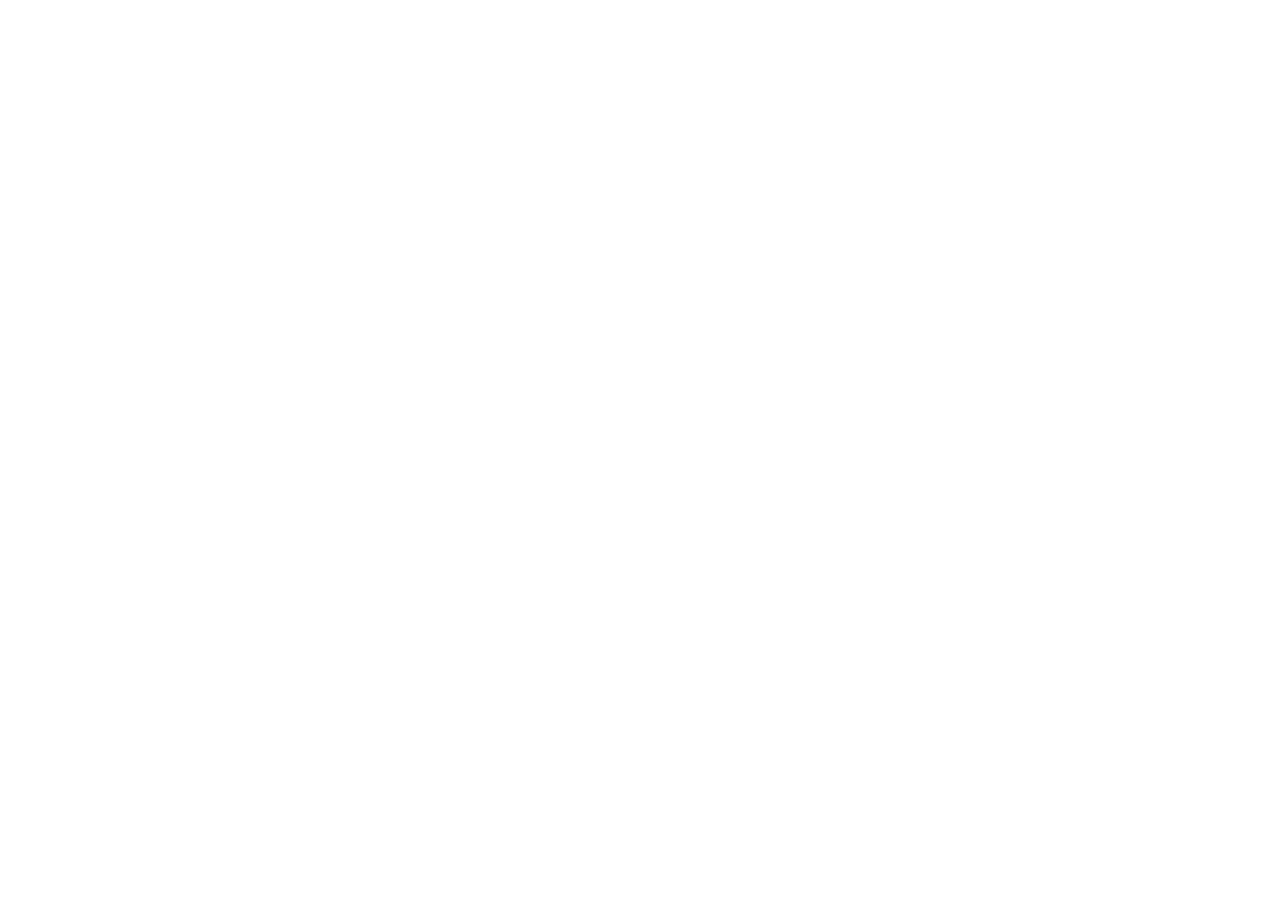
==== index.html @ 5e1c578a "criei a pagina principal" ====
<!DOCTYPE html>
<html lang="pt-br">
<head>
    <meta charset="UTF-8">
    <meta name="viewport" content="width=device-width, initial-scale=1.0">
    <title>Projeto redes sociais</title>
    <link rel="shortcut icon" href="favicon.ico" type="image/x-icon">
</head>
<body>
    
</body>
</html>
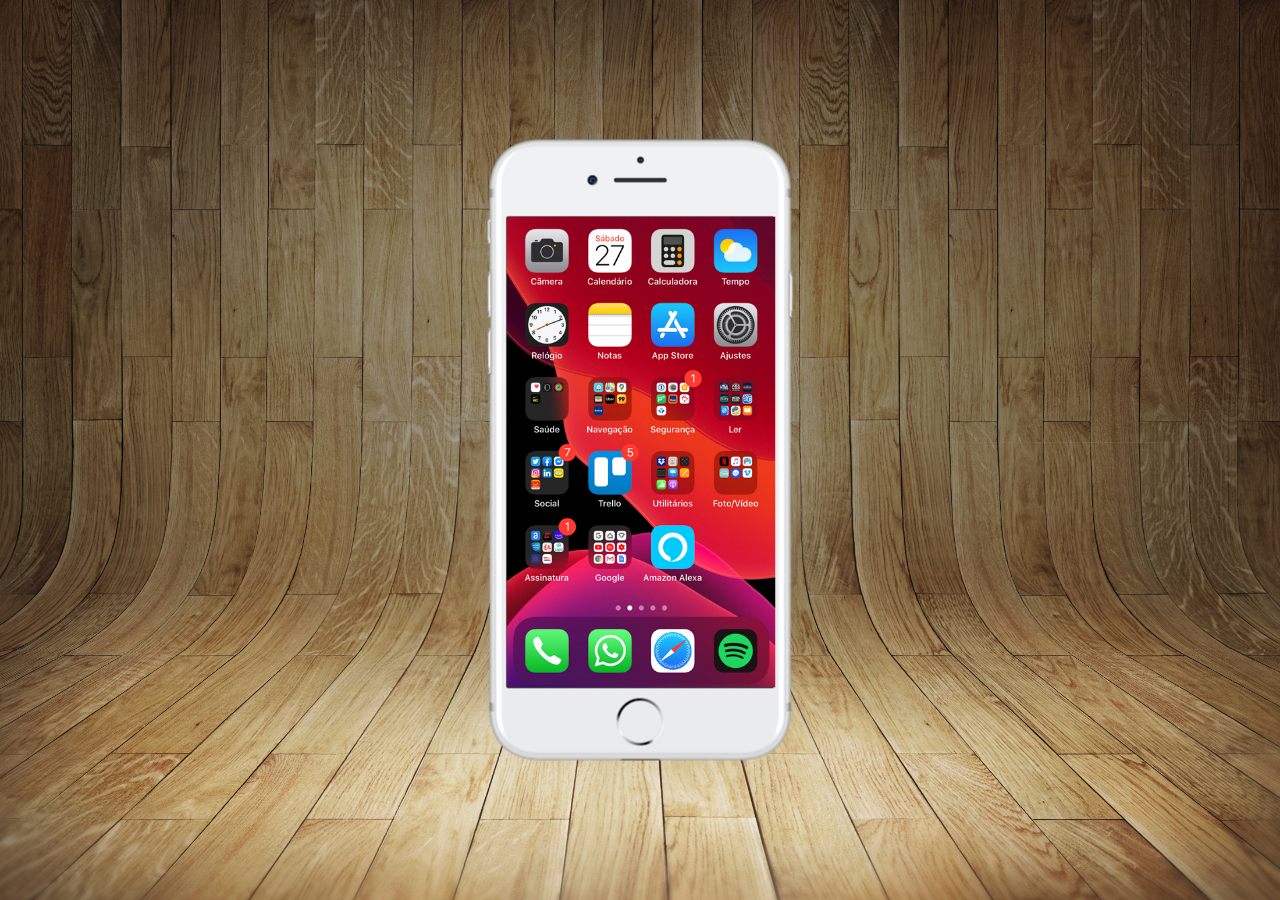
==== commit 811b1dae: "criei tela home" ====
--- a/index.html
+++ b/index.html
@@ -5,8 +5,16 @@
     <meta name="viewport" content="width=device-width, initial-scale=1.0">
     <title>Projeto redes sociais</title>
     <link rel="shortcut icon" href="favicon.ico" type="image/x-icon">
+    <link rel="stylesheet" href="estilos/style.css">
 </head>
 <body>
-    
+    <main>
+        <section id="telefone">
+            <iframe src="home.html" name="tela" id="tela" frameborder="0"></iframe>
+        </section>
+        <section id="redes-sociais">
+
+        </section>
+    </main>
 </body>
 </html>--- a/estilos/style.css
+++ b/estilos/style.css
@@ -0,0 +1,43 @@
+@charset "UTF-8";
+
+* {
+    margin: 0;
+    padding: 0;
+    font-family: Arial, Helvetica, sans-serif;
+}
+
+html, body {
+    height: 100vh;
+    width: 100vw;
+    background-color: black;
+}
+
+body {
+    background: url(../imagens/fundo-madeira.jpg) no-repeat top center;
+    background-size: cover;
+    background-attachment: fixed;
+}
+
+main {
+    height: 100vh;
+    position: relative;
+}
+
+section#telefone {
+    position: absolute;
+    top: 50%;
+    left: 50%;
+    transform: translate(-50%, -50%);
+
+    height: 627px;
+    width: 311px;
+    background: url(../imagens/frame-iphone.png) no-repeat;
+}
+
+iframe#tela {
+    position: relative;
+    top: 80px;
+    left: 22px;
+    width: 269px;
+    height: 471px;
+}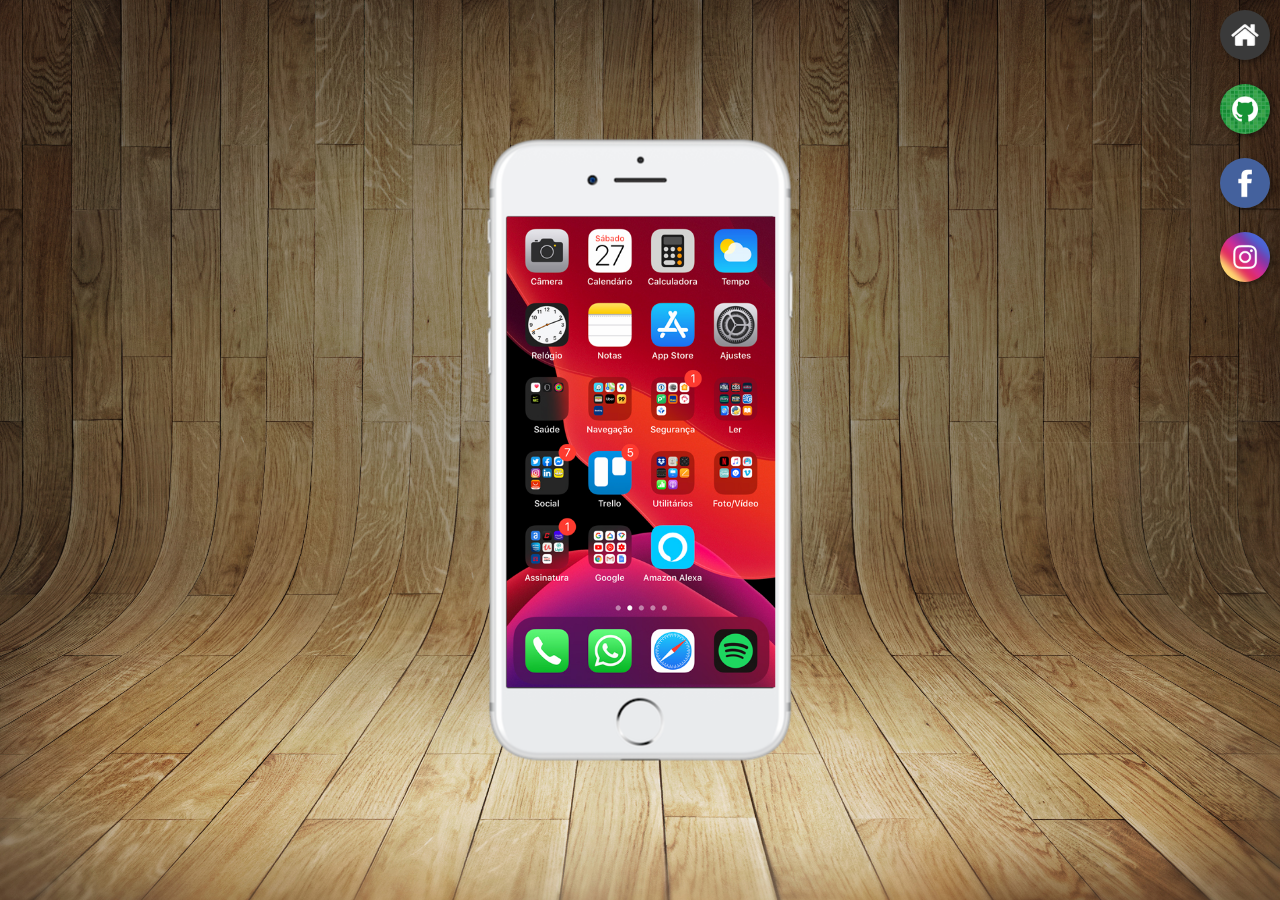
==== commit dc5de13a: "criei os botoes laterais e seus estilos" ====
--- a/index.html
+++ b/index.html
@@ -10,10 +10,16 @@
 <body>
     <main>
         <section id="telefone">
-            <iframe src="home.html" name="tela" id="tela" frameborder="0"></iframe>
+            <iframe src="home.html" name="tela" id="tela" frameborder="0">
+                Seu navegador não é compatível com isso!
+            </iframe>
         </section>
         <section id="redes-sociais">
-
+            <a href="#" target="tela"><img src="imagens/logo-home.jpg" alt="logo home"></a><br>
+            <a href="#" target="tela"><img src="imagens/logo-github.jpg" alt="logo github"></a><br>
+            <a href="#" target="tela"><img src="imagens/logo-facebook.jpg" alt="logo facebook"></a><br>     
+            <a href="#" target="tela"><img src="imagens/logo-instagram.jpg" alt="logo instagram"></a><br>
+            
         </section>
     </main>
 </body>
--- a/estilos/style.css
+++ b/estilos/style.css
@@ -40,4 +40,23 @@
     left: 22px;
     width: 269px;
     height: 471px;
+}
+
+section#redes-sociais {
+    text-align: right;
+}
+
+section#redes-sociais img {
+    width: 50px;
+    margin: 10px;
+    border-radius: 50%;
+    box-shadow: 2px 2px 5px rgba(0, 0, 0, 0.423);
+    box-sizing: border-box;
+}
+
+section#redes-sociais img:hover {
+    border: 2px solid rgba(255, 255, 255, 0.577);
+    transform: translate(-3px, -3px);
+    box-shadow: 5px 5px 10px rgba(0, 0, 0, 0.548);
+    transition: .2s, border 1s;
 }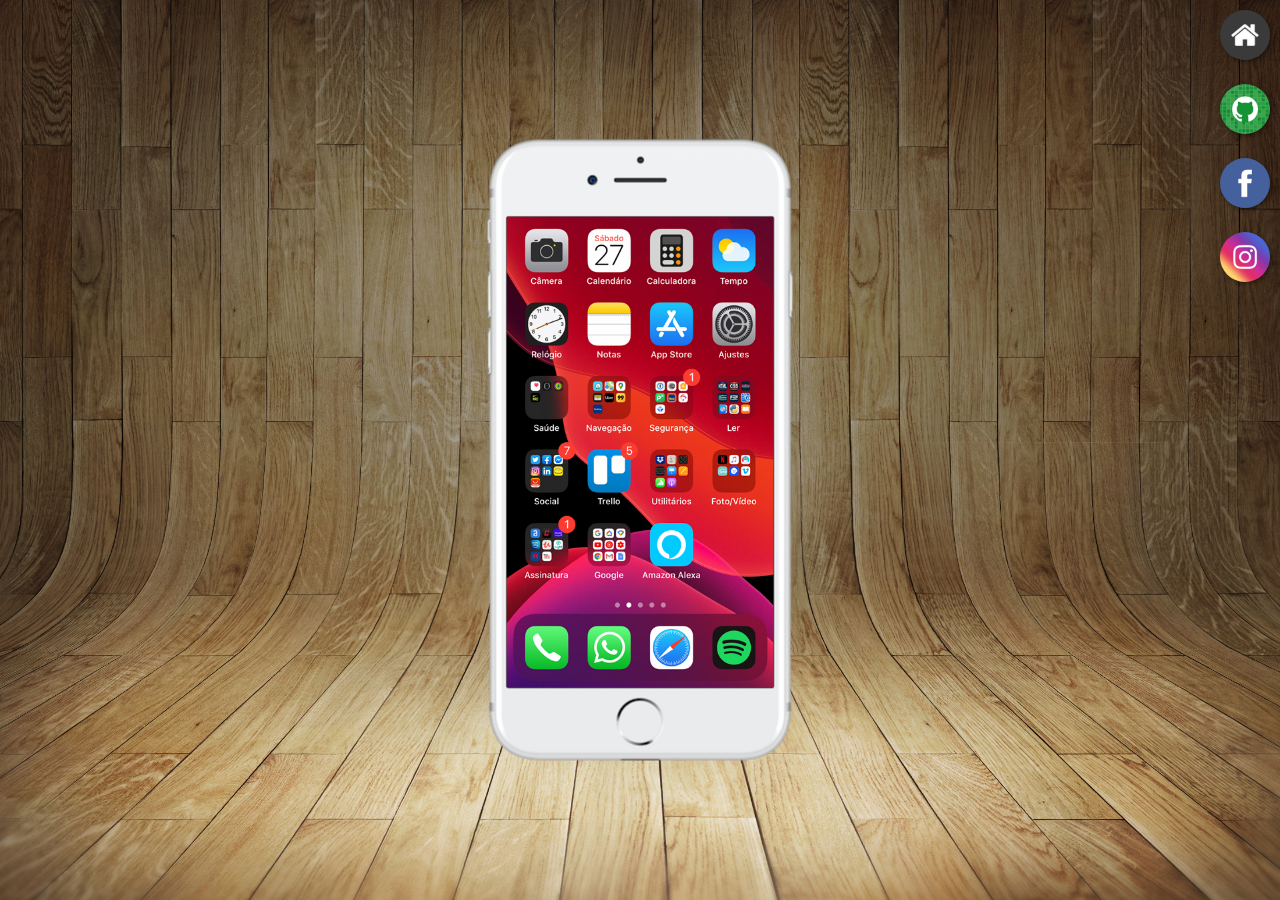
==== commit 39651691: "criação das telas do telefone" ====
--- a/index.html
+++ b/index.html
@@ -15,10 +15,10 @@
             </iframe>
         </section>
         <section id="redes-sociais">
-            <a href="#" target="tela"><img src="imagens/logo-home.jpg" alt="logo home"></a><br>
-            <a href="#" target="tela"><img src="imagens/logo-github.jpg" alt="logo github"></a><br>
-            <a href="#" target="tela"><img src="imagens/logo-facebook.jpg" alt="logo facebook"></a><br>     
-            <a href="#" target="tela"><img src="imagens/logo-instagram.jpg" alt="logo instagram"></a><br>
+            <a href="home.html" target="tela"><img src="imagens/logo-home.jpg" alt="logo home"></a><br>
+            <a href="github.html" target="tela"><img src="imagens/logo-github.jpg" alt="logo github"></a><br>
+            <a href="facebook.html" target="tela"><img src="imagens/logo-facebook.jpg" alt="logo facebook"></a><br>     
+            <a href="instagram.html" target="tela"><img src="imagens/logo-instagram.jpg" alt="logo instagram"></a><br>
             
         </section>
     </main>
--- a/estilos/style.css
+++ b/estilos/style.css
@@ -38,7 +38,7 @@
     position: relative;
     top: 80px;
     left: 22px;
-    width: 269px;
+    width: 267px;
     height: 471px;
 }
 
